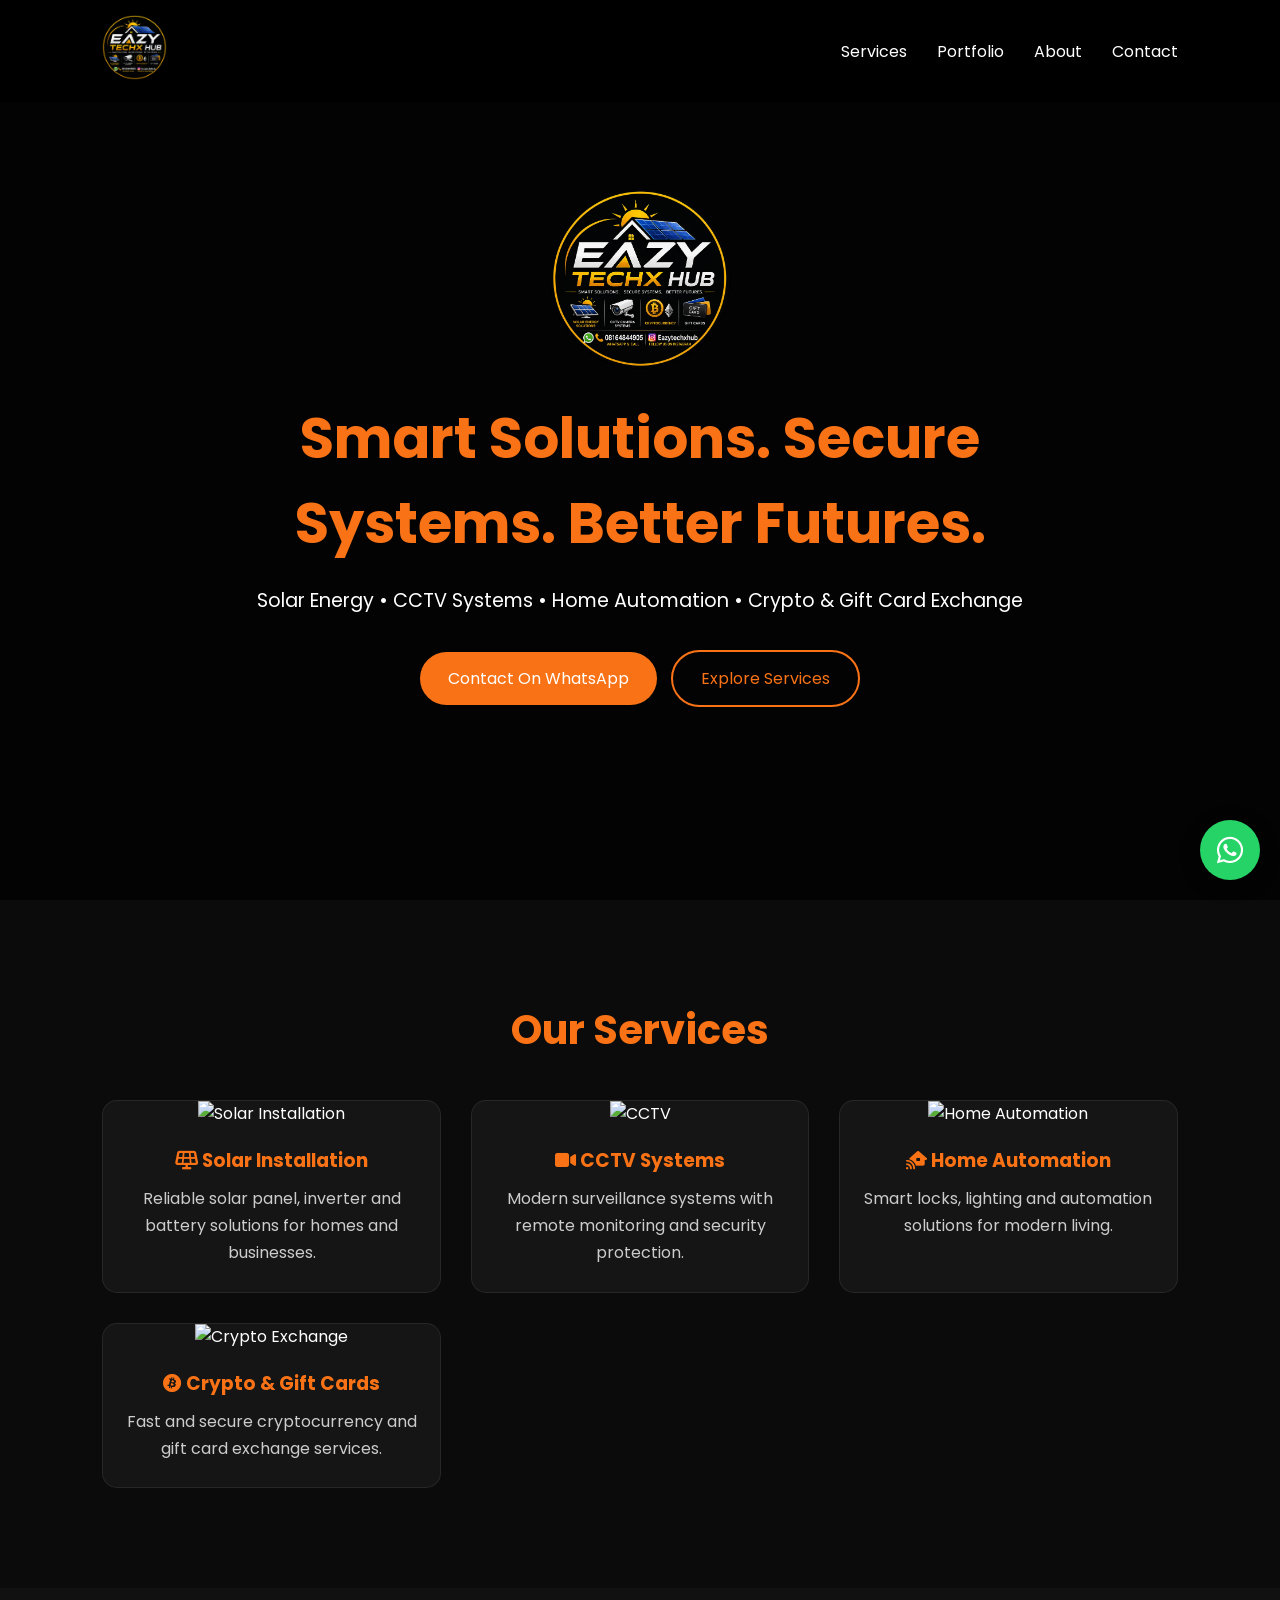
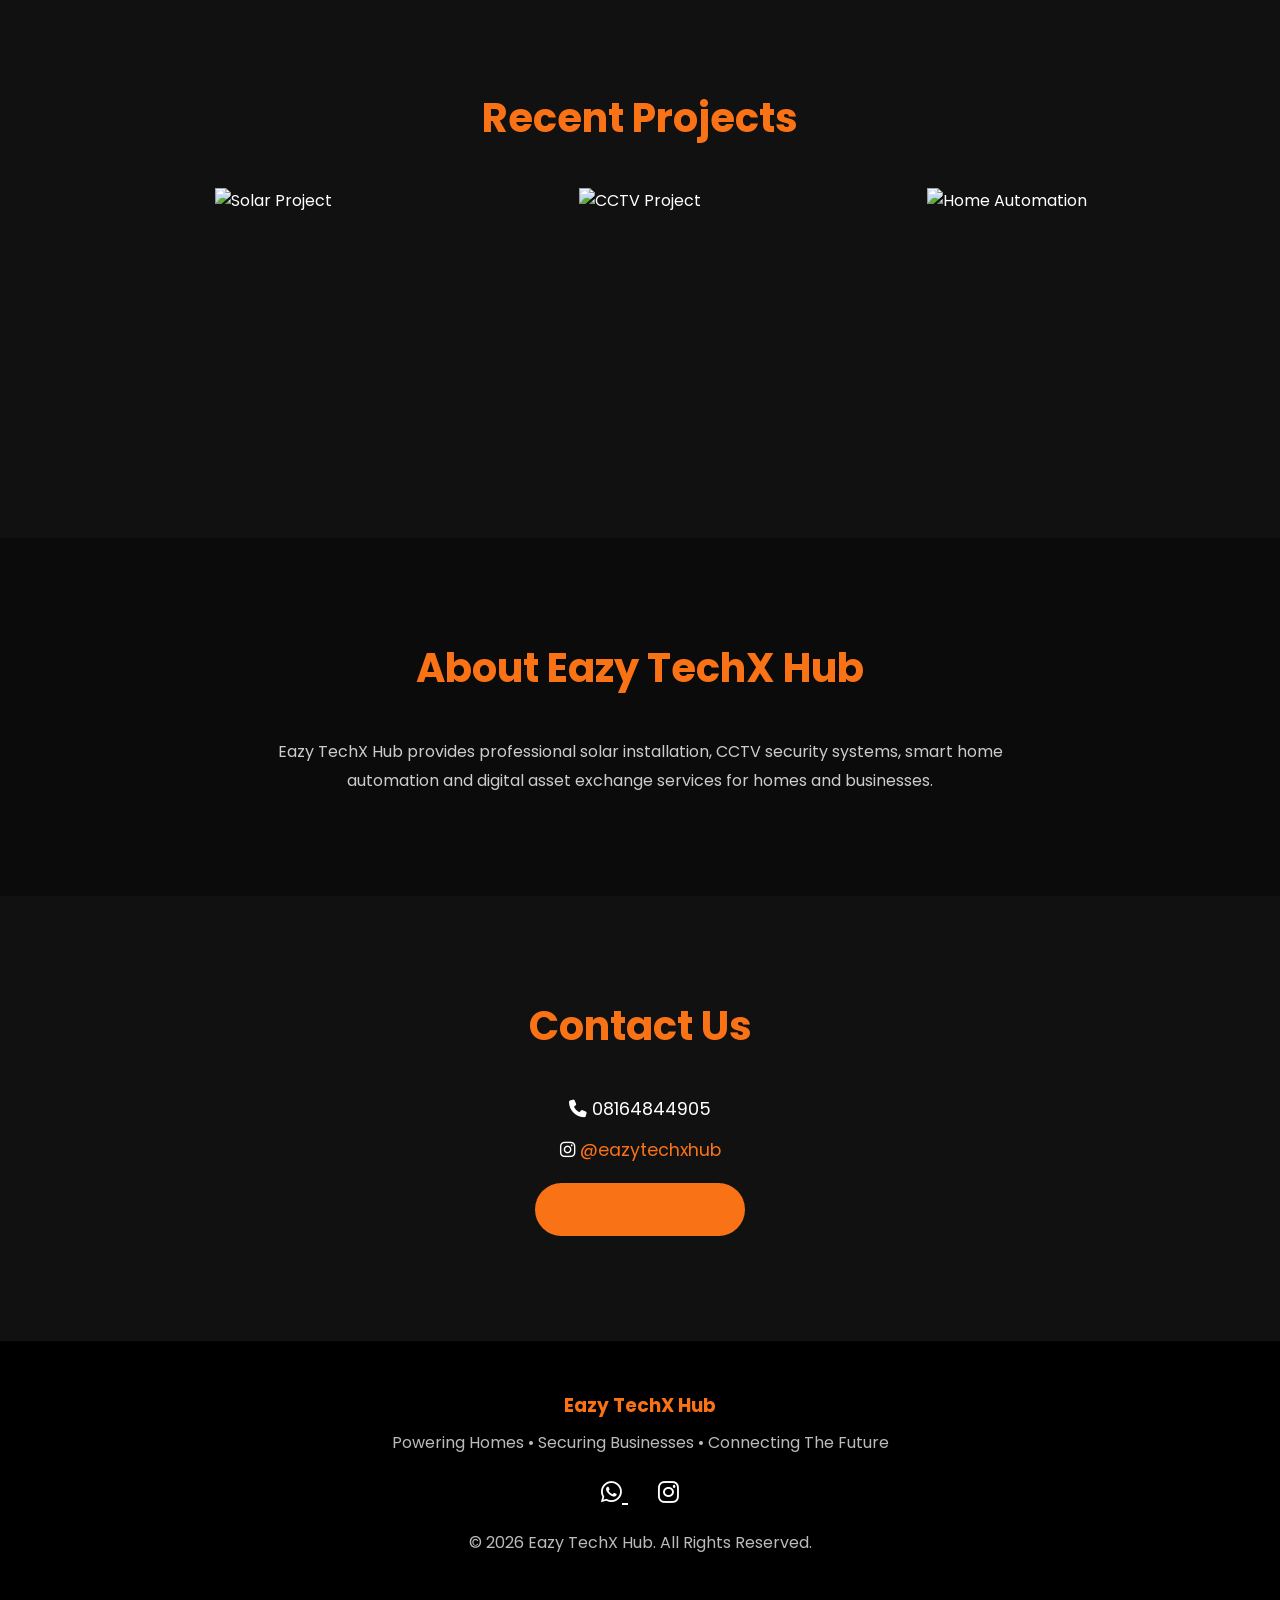
==== Eazy TechX Hub/index.html @ 77db9abf "Moved website files to Eazy TechX Hub folder" ====
<!DOCTYPE html>
<html lang="en">
    <head>
        <meta charset="UTF-8">
        <meta name="viewport" content="width=device-width, initial-scale=1.0">
        <title>Eazy TechX Hub</title>

        <link rel="stylesheet" href="style.css">

        <link href="https://fonts.googleapis.com/css2?family=Poppins:wght@300;400;500;600;700&display=swap" rel="stylesheet">

        <link rel="stylesheet"
        href="https://cdnjs.cloudflare.com/ajax/libs/font-awesome/6.5.1/css/all.min.css">
    </head>

    <body>

        <!-- NAVBAR -->

        <header>
            <nav class="navbar">

                <div class="logo">
                    <img src="logo.jpg" alt="Eazy TechX Hub Logo">
                </div>

                <div class="menu-toggle">
                    ☰
                </div>

                <ul class="nav-links">
                    <li><a href="#services">Services</a></li>
                    <li><a href="#portfolio">Portfolio</a></li>
                    <li><a href="#about">About</a></li>
                    <li><a href="#contact">Contact</a></li>
                </ul>

            </nav>
        </header>

        <!-- HERO -->

        <section class="hero">

            <div class="hero-content">

                <img src="logo.jpg" class="hero-logo" alt="logo">

                <h1>
                    Smart Solutions. Secure Systems. Better Futures.
                </h1>

                <p>
                    Solar Energy • CCTV Systems • Home Automation •
                    Crypto & Gift Card Exchange
                </p>

                <div class="hero-buttons">

                    <a href="https://wa.me/2348164844905"
                    target="_blank"
                    class="btn">
                        Contact On WhatsApp
                    </a>

                    <a href="#services"
                    class="btn-secondary">
                        Explore Services
                    </a>

                </div>

            </div>

        </section>

        <!-- SERVICES -->

        <section id="services" class="section reveal">

            <h2>Our Services</h2>

            <div class="grid">

                <div class="card">

                    <img src="https://images.unsplash.com/photo-1509391366360-2e959784a276?auto=format&fit=crop&w=800&q=80"
                    alt="Solar Installation">

                    <h3>
                        <i class="fas fa-solar-panel"></i>
                        Solar Installation
                    </h3>

                    <p>
                        Reliable solar panel, inverter and battery
                        solutions for homes and businesses.
                    </p>

                </div>

                <div class="card">

                    <img src="https://images.unsplash.com/photo-1516321318423-f06f85e504b3?auto=format&fit=crop&w=800&q=80"
                    alt="CCTV">

                    <h3>
                        <i class="fas fa-video"></i>
                        CCTV Systems
                    </h3>

                    <p>
                        Modern surveillance systems with remote
                        monitoring and security protection.
                    </p>

                </div>

                <div class="card">

                    <img src="https://images.unsplash.com/photo-1558002038-1055907df827?auto=format&fit=crop&w=800&q=80"
                    alt="Home Automation">

                    <h3>
                        <i class="fas fa-house-signal"></i>
                        Home Automation
                    </h3>

                    <p>
                        Smart locks, lighting and automation
                        solutions for modern living.
                    </p>

                </div>

                <div class="card">

                    <img src="https://images.unsplash.com/photo-1518546305927-5a555bb7020d?auto=format&fit=crop&w=800&q=80"
                    alt="Crypto Exchange">

                    <h3>
                        <i class="fab fa-bitcoin"></i>
                        Crypto & Gift Cards
                    </h3>

                    <p>
                        Fast and secure cryptocurrency and gift card
                        exchange services.
                    </p>

                </div>

            </div>

        </section>

        <!-- PORTFOLIO -->

        <section id="portfolio" class="section dark reveal">

            <h2>Recent Projects</h2>

            <div class="gallery">

                <div class="gallery-item">

                    <img src="https://images.unsplash.com/photo-1466611653911-95081537e5b7?auto=format&fit=crop&w=800&q=80"
                    alt="Solar Project">

                    <div class="gallery-overlay">
                        <h3>Solar Installation</h3>
                        <p>Residential solar power setup.</p>
                    </div>

                </div>

                <div class="gallery-item">

                    <img src="https://images.unsplash.com/photo-1581092918056-0c4c3acd3789?auto=format&fit=crop&w=800&q=80"
                    alt="CCTV Project">

                    <div class="gallery-overlay">
                        <h3>CCTV Installation</h3>
                        <p>Professional security deployment.</p>
                    </div>

                </div>

                <div class="gallery-item">

                    <img src="https://images.unsplash.com/photo-1497366754035-f200968a6e72?auto=format&fit=crop&w=800&q=80"
                    alt="Home Automation">

                    <div class="gallery-overlay">
                        <h3>Smart Home Setup</h3>
                        <p>Modern automation solutions.</p>
                    </div>

                </div>

            </div>

        </section>

        <!-- ABOUT -->

        <section id="about" class="section reveal">

            <h2>About Eazy TechX Hub</h2>

            <p>
                Eazy TechX Hub provides professional solar
                installation, CCTV security systems, smart
                home automation and digital asset exchange
                services for homes and businesses.
            </p>

        </section>

        <!-- CONTACT -->

        <section id="contact" class="section dark reveal">

            <h2>Contact Us</h2>

            <p>
                <i class="fas fa-phone"></i>
                08164844905
            </p>

            <p>
                <i class="fab fa-instagram"></i>

                <a href="https://www.instagram.com/eazytechxhub"
                target="_blank">

                @eazytechxhub

                </a>
            </p>

            <a href="https://wa.me/2348164844905"
                target="_blank"
                class="btn">

                Chat On WhatsApp

            </a>

        </section>

        <!-- FOOTER -->

        <footer>

            <div class="footer-content">

                <h3>Eazy TechX Hub</h3>

                <p>
                    Powering Homes • Securing Businesses •
                    Connecting The Future
                </p>

                <div class="footer-socials">

                    <a href="https://wa.me/2348164844905">
                        <i class="fab fa-whatsapp"></i>
                    </a>

                    <a href="https://www.instagram.com/eazytechxhub">
                        <i class="fab fa-instagram"></i>
                    </a>

                </div>

                <p class="copyright">
                © 2026 Eazy TechX Hub. All Rights Reserved.
                </p>

            </div>

        </footer>

        <!-- FLOATING WHATSAPP -->

        <a href="https://wa.me/2348164844905"
        class="whatsapp-float"
        target="_blank">

         <i class="fab fa-whatsapp"></i>

        </a>

        <script src="script.js"></script>

    </body>
</html>
---- Eazy TechX Hub/style.css ----
/* RESET */

*{
    margin:0;
    padding:0;
    box-sizing:border-box;
    font-family:'Poppins',sans-serif;
}

html{
    scroll-behavior:smooth;
}

body{
    background:#0b0b0b;
    color:white;
    overflow-x:hidden;
}

/* NAVBAR */

.navbar{
    position:fixed;
    top:0;
    width:100%;
    display:flex;
    justify-content:space-between;
    align-items:center;
    padding:15px 8%;
    background:rgba(0,0,0,0.8);
    backdrop-filter:blur(10px);
    z-index:1000;
    transition:0.4s;
}

.navbar.scrolled{
    background:#000;
}

.logo img{
    height:65px;
}

.nav-links{
    display:flex;
    gap:30px;
    list-style:none;
}

.nav-links a{
    color:white;
    text-decoration:none;
    transition:.3s;
}

.nav-links a:hover{
    color:#f97316;
}

.menu-toggle{
    display:none;
    font-size:30px;
    cursor:pointer;
}

/* HERO */

.hero{
    height:100vh;
    background:
    linear-gradient(
    rgba(0,0,0,.75),
    rgba(0,0,0,.75)),
    url("https://images.unsplash.com/photo-1509391366360-2e959784a276?auto=format&fit=crop&w=1500&q=80");

    background-size:cover;
    background-position:center;

    display:flex;
    justify-content:center;
    align-items:center;
    text-align:center;

    animation:zoomHero 15s infinite alternate;
}

@keyframes zoomHero{
    from{
        background-size:100%;
    }

    to{
        background-size:110%;
    }
}

.hero-content{
    max-width:900px;
}

.hero-logo{
    width:180px;
    border-radius:50%;
    margin-bottom:20px;
}

.hero h1{
    font-size:3.5rem;
    color:#f97316;
    margin-bottom:20px;
}

.hero p{
    font-size:1.2rem;
    margin-bottom:30px;
}

/* BUTTONS */

.btn{
    display:inline-block;
    background:#f97316;
    color:white;
    padding:14px 28px;
    border-radius:30px;
    text-decoration:none;
    margin:5px;
    transition:.3s;
}

.btn:hover{
    transform:translateY(-3px);
}

.btn-secondary{
    display:inline-block;
    border:2px solid #f97316;
    color:#f97316;
    padding:14px 28px;
    border-radius:30px;
    text-decoration:none;
    margin:5px;
    transition:.3s;
}

.btn-secondary:hover{
    background:#f97316;
    color:white;
}

/* GENERAL SECTIONS */

.section{
    padding:100px 8%;
    text-align:center;
}

.section h2{
    font-size:2.5rem;
    margin-bottom:40px;
    color:#f97316;
}

.dark{
    background:#111;
}

/* SERVICES */

.grid{
    display:grid;
    grid-template-columns:repeat(auto-fit,minmax(280px,1fr));
    gap:30px;
}

.card{
    background:#151515;
    border-radius:15px;
    overflow:hidden;
    border:1px solid rgba(255,255,255,.08);
    transition:.4s;
}

.card:hover{
    transform:translateY(-10px);
    box-shadow:0 15px 40px rgba(249,115,22,.25);
}

.card img{
    width:100%;
    height:250px;
    object-fit:cover;
    transition:.5s;
}

.card:hover img{
    transform:scale(1.05);
}

.card h3{
    padding:20px 20px 10px;
    color:#f97316;
}

.card p{
    padding:0 20px 25px;
    color:#ccc;
    line-height:1.7;
}

/* PORTFOLIO */

.gallery{
    display:grid;
    grid-template-columns:repeat(auto-fit,minmax(300px,1fr));
    gap:25px;
}

.gallery-item{
    position:relative;
    overflow:hidden;
    border-radius:15px;
    height:250px;
}

.gallery-item img{
    width:100%;
    height:100%;
    object-fit:cover;
    transition:.5s;
}

.gallery-item:hover img{
    transform:scale(1.1);
}

.gallery-overlay{
    position:absolute;
    bottom:0;
    left:0;
    width:100%;
    padding:20px;

    background:linear-gradient(
        transparent,
        rgba(0,0,0,.9)
    );

    transform:translateY(100%);
    transition:.4s;
}

.gallery-item:hover .gallery-overlay{
    transform:translateY(0);
}

.gallery-overlay h3{
    color:#f97316;
    margin-bottom:5px;
}

.gallery-overlay p{
    color:#ddd;
}

/* ABOUT */

#about p{
    max-width:800px;
    margin:auto;
    color:#ccc;
    line-height:1.8;
}

/* CONTACT */

#contact p{
    margin:15px 0;
    font-size:1.1rem;
}

#contact a{
    color:#f97316;
    text-decoration:none;
}

/* FOOTER */

footer{
    background:#000;
    padding:50px 20px;
    text-align:center;
}

.footer-content h3{
    color:#f97316;
    margin-bottom:10px;
}

.footer-content p{
    color:#bbb;
}

.footer-socials{
    margin:20px 0;
}

.footer-socials a{
    color:white;
    font-size:24px;
    margin:0 15px;
    transition:.3s;
}

.footer-socials a:hover{
    color:#f97316;
}

/* WHATSAPP FLOAT */

.whatsapp-float{
    position:fixed;
    right:20px;
    bottom:20px;

    width:60px;
    height:60px;

    border-radius:50%;

    background:#25D366;
    color:white;

    display:flex;
    justify-content:center;
    align-items:center;

    font-size:30px;
    text-decoration:none;

    box-shadow:0 5px 20px rgba(0,0,0,.3);
    z-index:1000;
}

/* SCROLL REVEAL */

.reveal{
    opacity:0;
    transform:translateY(50px);
    transition:all .8s ease;
}

.reveal.active{
    opacity:1;
    transform:translateY(0);
}

/* MOBILE */

@media(max-width:768px){

    .menu-toggle{
        display:block;
    }

    .nav-links{
        display:none;
        flex-direction:column;
        position:absolute;
        top:90px;
        right:20px;
        background:#111;
        padding:20px;
        border-radius:10px;
    }

    .nav-links.active{
        display:flex;
    }

    .hero h1{
        font-size:2.2rem;
    }

    .hero-logo{
        width:130px;
    }

    .section{
        padding:80px 5%;
    }
}
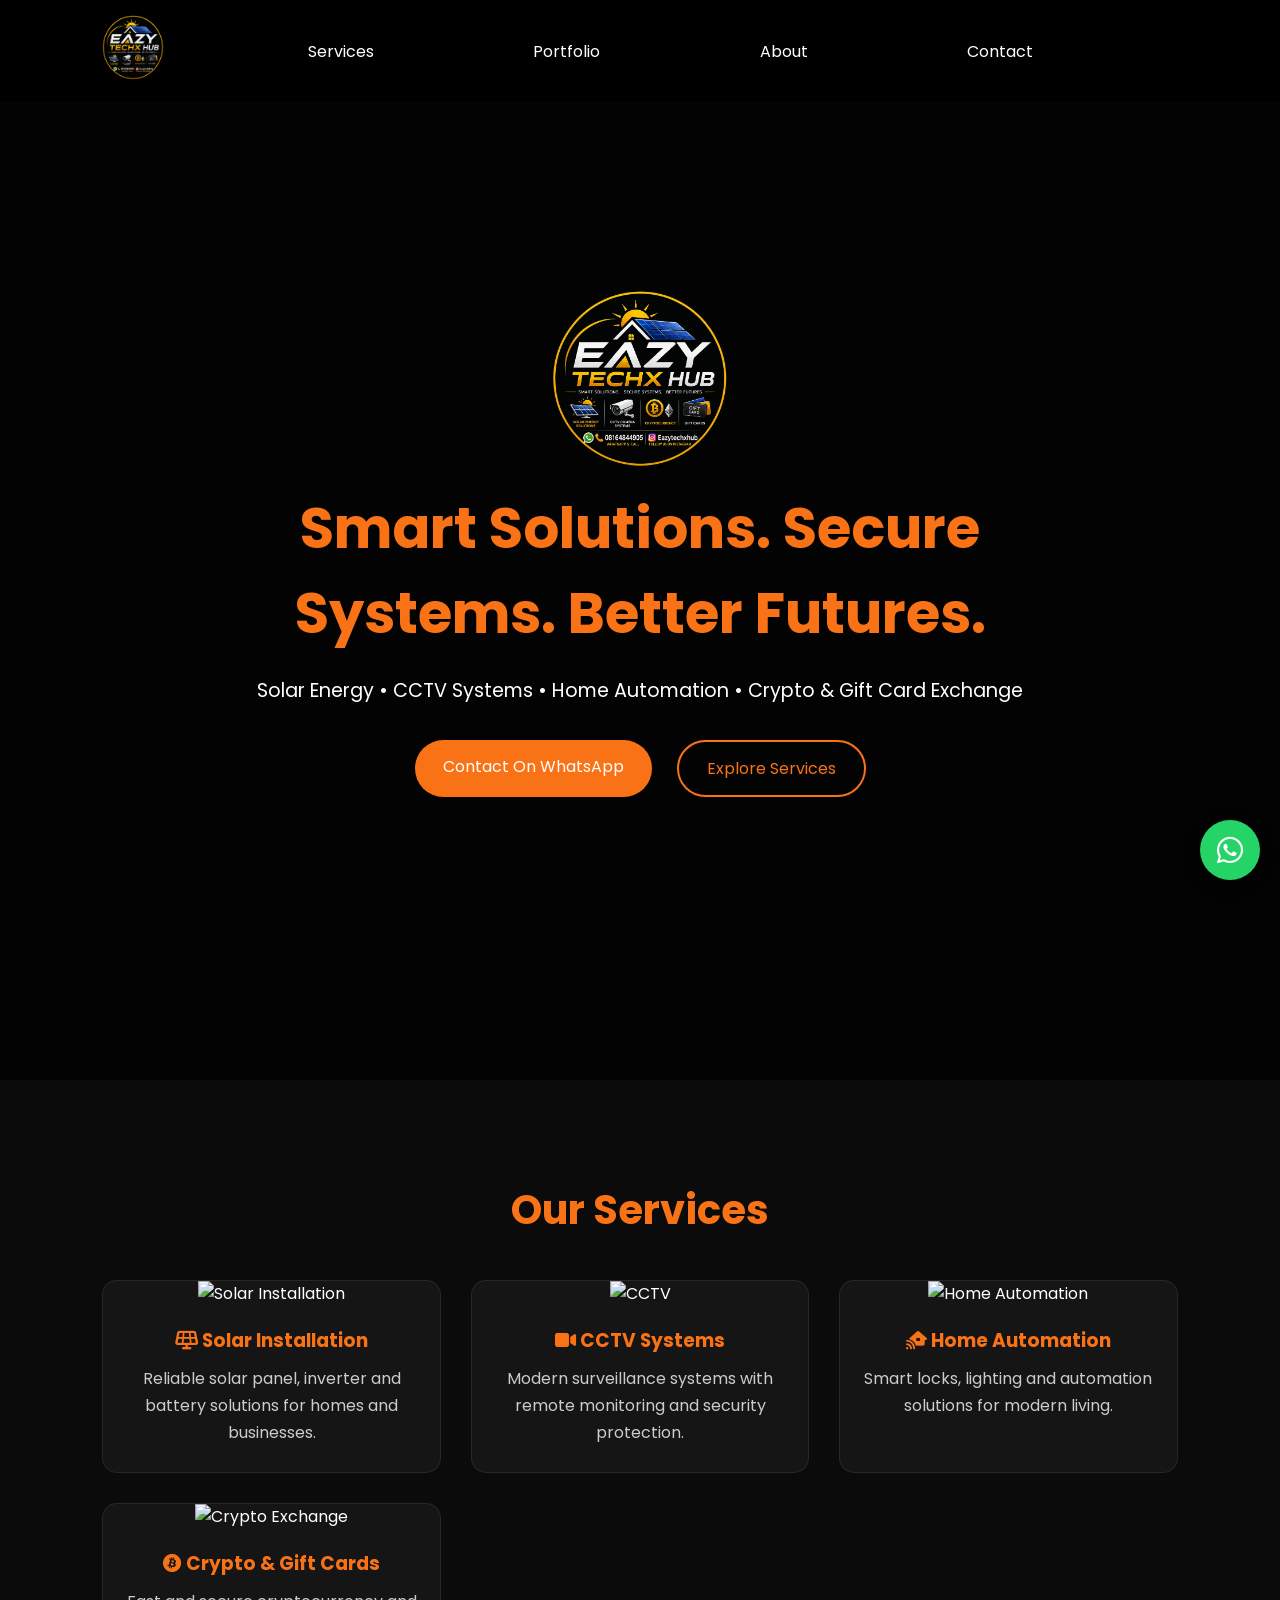
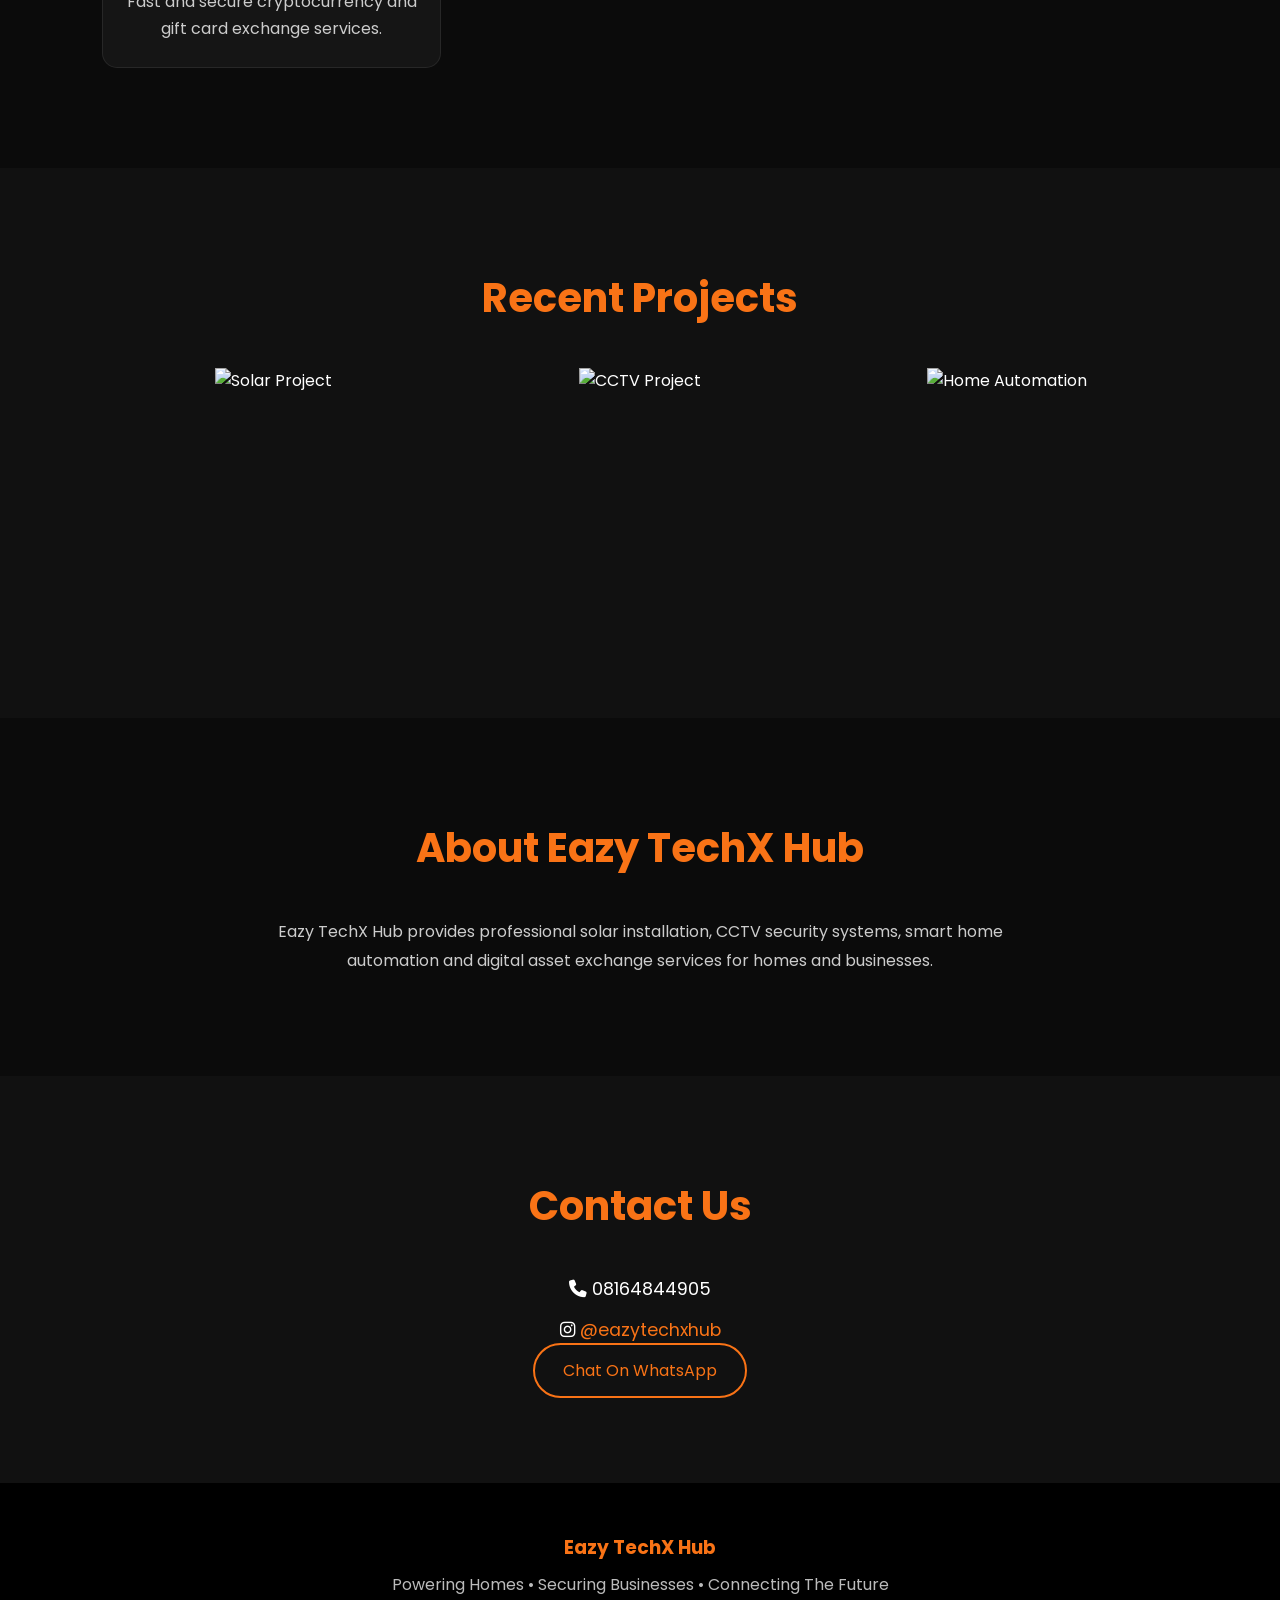
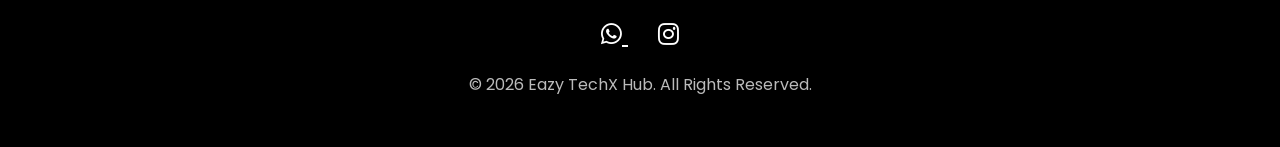
==== commit 5757cb4a: "added another styling" ====
--- a/Eazy TechX Hub/index.html
+++ b/Eazy TechX Hub/index.html
@@ -241,7 +241,7 @@
 
             <a href="https://wa.me/2348164844905"
                 target="_blank"
-                class="btn">
+                class="btn2">
 
                 Chat On WhatsApp
 
--- a/Eazy TechX Hub/style.css
+++ b/Eazy TechX Hub/style.css
@@ -39,11 +39,14 @@
 
 .logo img{
     height:65px;
+    border-radius:50%;
 }
 
 .nav-links{
     display:flex;
-    gap:30px;
+    width: 100%;
+    justify-content:space-evenly;
+    gap:15px;
     list-style:none;
 }
 
@@ -66,7 +69,7 @@
 /* HERO */
 
 .hero{
-    height:100vh;
+    height:120vh;
     background:
     linear-gradient(
     rgba(0,0,0,.75),
@@ -101,7 +104,8 @@
 .hero-logo{
     width:180px;
     border-radius:50%;
-    margin-bottom:20px;
+    margin-bottom:10px;
+    margin-top: 10px;
 }
 
 .hero h1{
@@ -113,6 +117,17 @@
 .hero p{
     font-size:1.2rem;
     margin-bottom:30px;
+}
+.hero-buttons{
+    display:flex;
+    justify-content:center;
+    gap:15px;
+    flex-wrap:wrap;
+}
+img{
+    max-width:100%;
+    height:auto;
+    
 }
 
 /* BUTTONS */
@@ -127,9 +142,23 @@
     margin:5px;
     transition:.3s;
 }
+.btn2{
+    background:#111;
+    border:2px solid #f97316;
+    color:#f97316;
+    padding:14px 28px;
+    border-radius:30px;
+    text-decoration:none;
+    margin:5px;
+    transition:.3s;
+}
 
 .btn:hover{
     transform:translateY(-3px);
+}
+.btn2:hover{
+    background:#f97316;
+    color:white;
 }
 
 .btn-secondary{
@@ -357,36 +386,180 @@
 
 /* MOBILE */
 
-@media(max-width:768px){
+/* =========================
+   TABLETS
+========================= */
+
+@media (max-width:992px){
+
+    .navbar{
+        padding:15px 5%;
+    }
+
+    .hero h1{
+        font-size:2.8rem;
+    }
+
+    .hero p{
+        font-size:1rem;
+    }
+
+    .grid{
+        grid-template-columns:repeat(2,1fr);
+    }
+
+    .gallery{
+        grid-template-columns:repeat(2,1fr);
+    }
+}
+
+/* =========================
+   MOBILE DEVICES
+========================= */
+
+@media (max-width:768px){
+
+    .navbar{
+        padding:15px 20px;
+    }
 
     .menu-toggle{
         display:block;
+        color:white;
+        font-size:30px;
     }
 
     .nav-links{
         display:none;
-        flex-direction:column;
         position:absolute;
         top:90px;
-        right:20px;
+        right:10px;
+
+        width:140px;
+
         background:#111;
+
+        flex-direction:column;
+
         padding:20px;
+
         border-radius:10px;
+
+        box-shadow:0 10px 30px rgba(0,0,0,.4);
     }
 
     .nav-links.active{
         display:flex;
     }
 
+    .hero{
+        padding:0 20px;
+    }
+
+    .hero-logo{
+        width:120px;
+    }
+
     .hero h1{
-        font-size:2.2rem;
-    }
+        font-size:2rem;
+        line-height:1.3;
+    }
+
+    .hero p{
+        font-size:.95rem;
+        line-height:1.7;
+    }
+
+    .hero-buttons{
+        display:flex;
+        flex-direction:column;
+        align-items:center;
+        gap:15px;
+    }
+
+    .btn,
+    .btn-secondary{
+        width:250px;
+        text-align:center;
+        margin:0;
+    }
+
+    .section{
+        padding:80px 20px;
+    }
+
+    .section h2{
+        font-size:2rem;
+    }
+
+    .grid{
+        grid-template-columns:1fr;
+    }
+
+    .gallery{
+        grid-template-columns:1fr;
+    }
+
+    .card img{
+        height:220px;
+    }
+
+    .gallery-item{
+        height:220px;
+    }
+
+    #contact p{
+        font-size:1rem;
+        word-wrap:break-word;
+    }
+
+    .footer-socials a{
+        margin:0 10px;
+    }
+}
+
+/* =========================
+   SMALL PHONES
+========================= */
+
+@media (max-width:480px){
 
     .hero-logo{
-        width:130px;
-    }
-
-    .section{
-        padding:80px 5%;
+        width:100px;
+    }
+
+    .hero h1{
+        font-size:1.7rem;
+    }
+
+    .hero p{
+        font-size:.9rem;
+    }
+
+    .btn,
+    .btn-secondary{
+        width:100%;
+        max-width:280px;
+        padding:12px 20px;
+    }
+
+    .logo img{
+        height:50px;
+    }
+
+    .whatsapp-float{
+        width:55px;
+        height:55px;
+        font-size:26px;
+        right:15px;
+        bottom:15px;
+    }
+
+    .card h3{
+        font-size:1.1rem;
+    }
+
+    .card p{
+        font-size:.9rem;
     }
 }
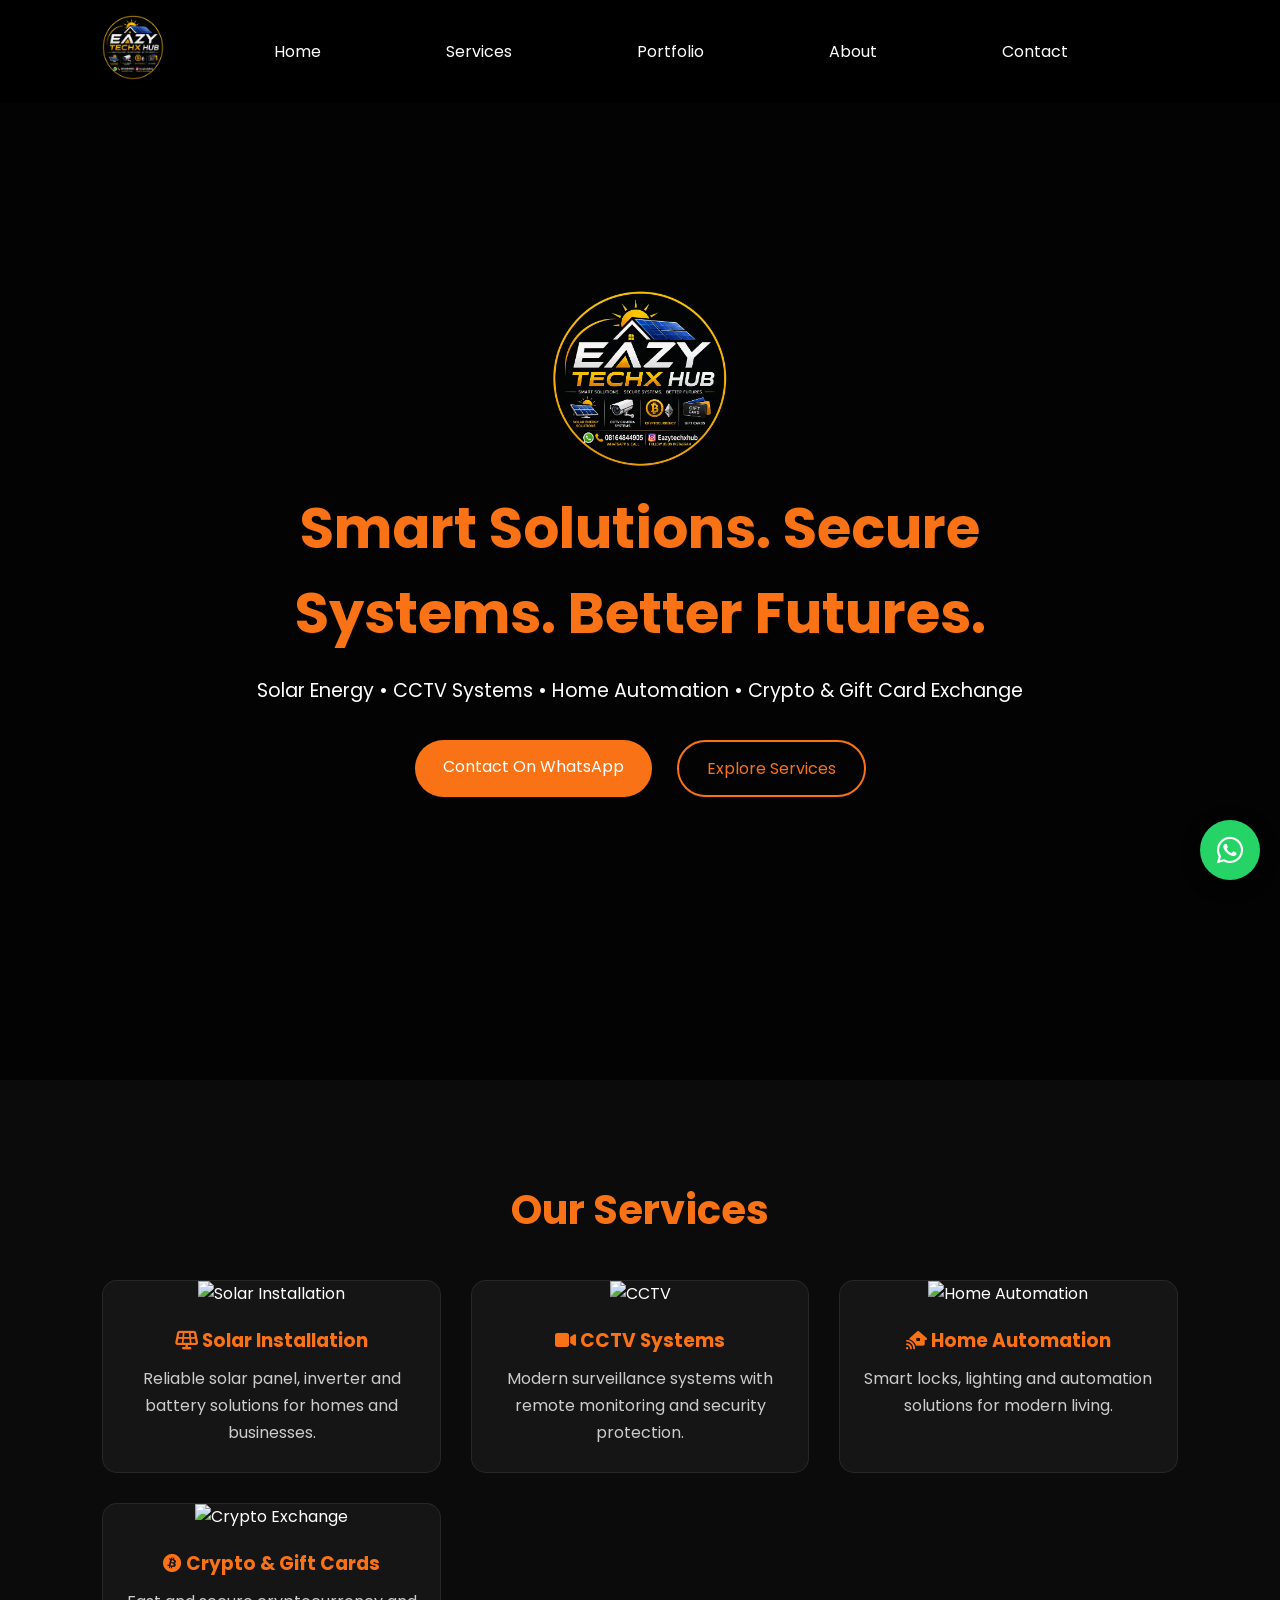
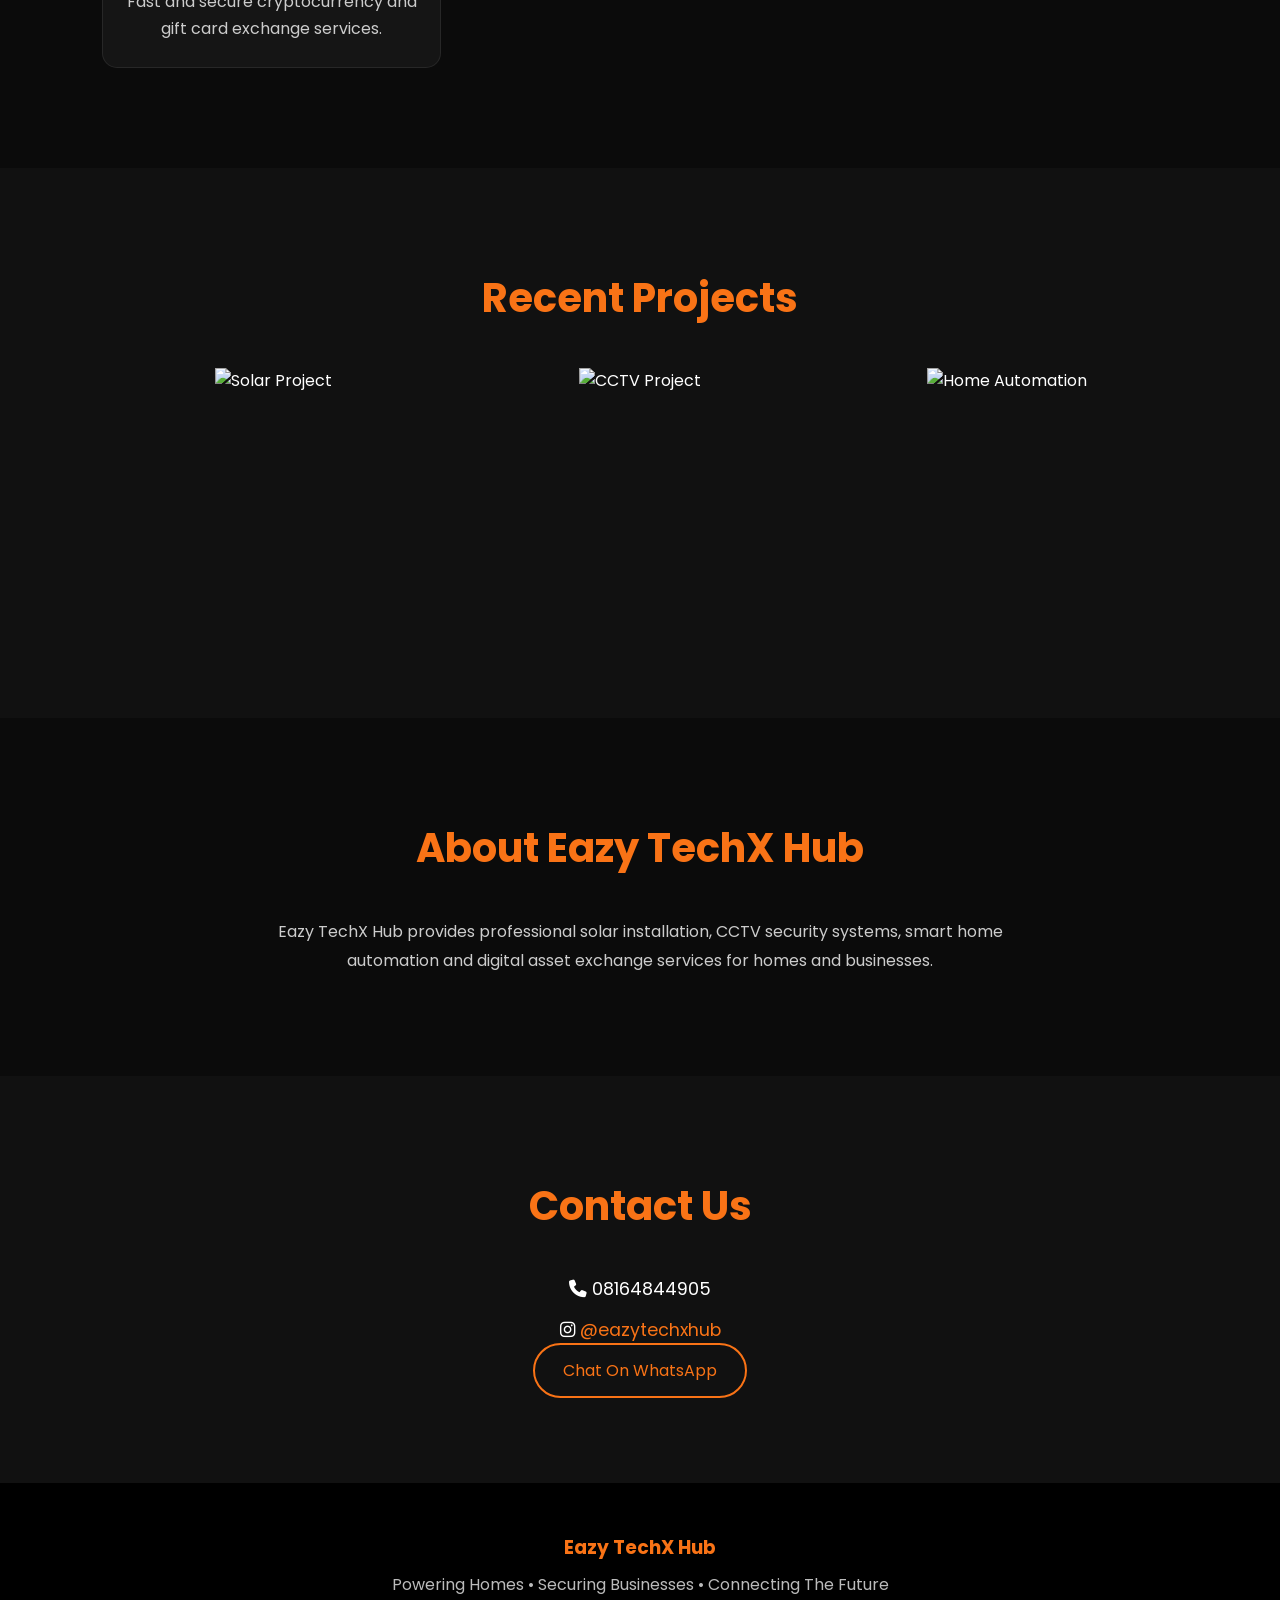
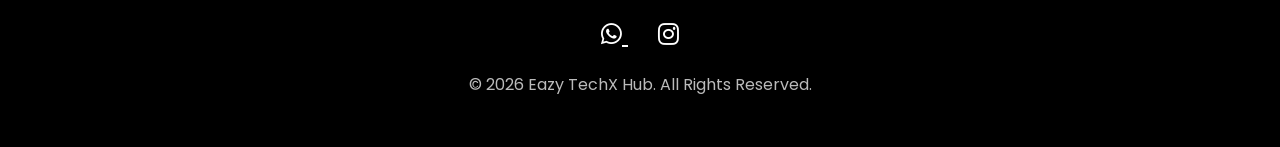
==== commit 8d5c7bfa: "added home link" ====
--- a/Eazy TechX Hub/index.html
+++ b/Eazy TechX Hub/index.html
@@ -29,6 +29,7 @@
                 </div>
 
                 <ul class="nav-links">
+                    <li><a href="#hero">Home</a></li>
                     <li><a href="#services">Services</a></li>
                     <li><a href="#portfolio">Portfolio</a></li>
                     <li><a href="#about">About</a></li>
@@ -40,7 +41,7 @@
 
         <!-- HERO -->
 
-        <section class="hero">
+        <section id="hero" class="hero">
 
             <div class="hero-content">
 
--- a/Eazy TechX Hub/style.css
+++ b/Eazy TechX Hub/style.css
@@ -159,6 +159,7 @@
 .btn2:hover{
     background:#f97316;
     color:white;
+    transform:translateY(-3px);
 }
 
 .btn-secondary{
